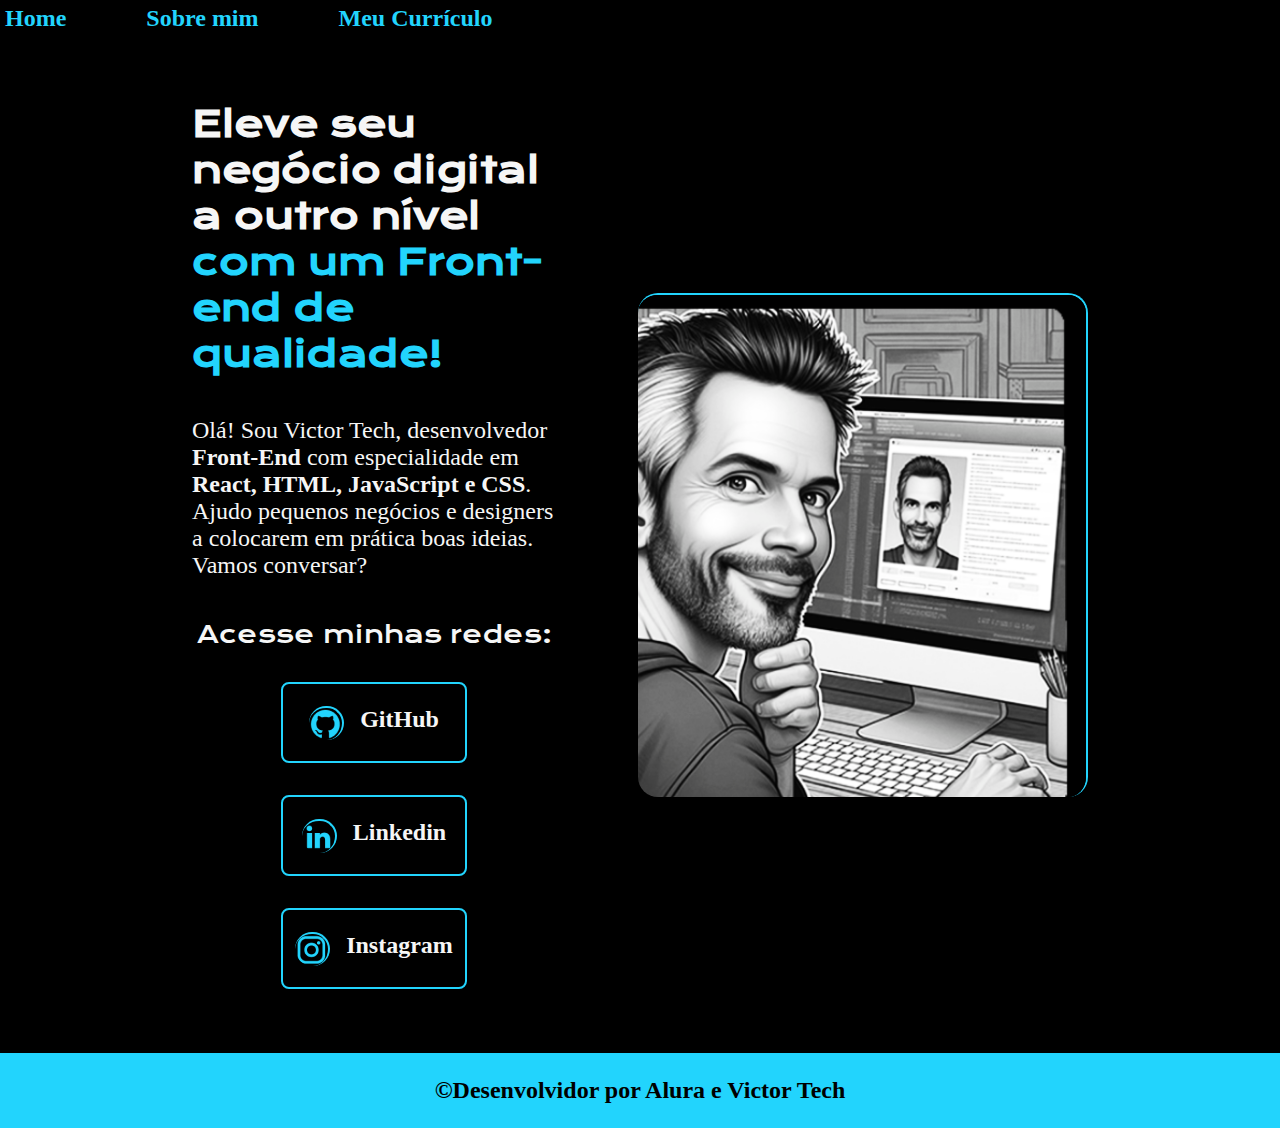
==== index.html @ aeaf6c77 "Add files via upload" ====
<!DOCTYPE html>
<html lang="pt-br">
    <head>
        <meta charset="UTF-8">
        <meta http-equiv="x-ua-compatible" content="IE=edge">
        <meta name="viewport" content="width=device-width, initial-scale=1.0">
         <title>Portifolio da Alura</title>
        <link rel="stylesheet" href="style/estilo.css">
    </head>
    
    <body>
        <header class="cabecalho">  
            <nav class="cabecalho__menu">
           
                <a class="cabecalho__menu__pagina" href="index.html">Home</a>
                <a class="cabecalho__menu__pagina" href="sobre.html">Sobre mim</a>
                <a class="cabecalho__menu__pagina" href="curriculo.html">Meu Currículo</a>
        </nav>
        </header>    
    
        <main class="apresentacao">
          <section class="apresentacao__conteudo">
                 <h1 class="apresentacao__conteudo__titulo">Eleve seu negócio digital a outro nível <strong class="titulo-destaque">com um Front-end de qualidade!</strong></h1>

                 <p class="apresentacao__conteudo__texto" >Olá! Sou Victor Tech, desenvolvedor <strong>Front-End </strong>com especialidade em <strong>React, HTML, JavaScript e CSS</strong>. Ajudo pequenos negócios e designers a colocarem em prática boas ideias. Vamos conversar?</p>

                <div class="apresentacao__links"> 
                     <h2 class="apresentacao__links__subtitulo">Acesse minhas redes:</h2>           
                      <a class="apresentacao__links__navegacao" href="https://github.com/login?        
                      return_to=https%3A%2F%2Fgithub.com%2Fsettings%2Fsecurity">
                          <img src="_imagens/github.png" alt="Minha Pagina do GitHub"> GitHub
                      </a>
                      <a class="apresentacao__links__navegacao" href="https://www.linkedin.com/">
                          <img src="_imagens/linkedin.png" alt="Minha pagina do Linkedin"> Linkedin</a>
                      <a class="apresentacao__links__navegacao" href="https://www.instagram.com/"> 
                          <img src="_imagens/instagram.png" alt="MInha pagina do instragram">  Instagram</a>
            </div>
         </section>


            <img class="apresentacao__imagem" src="_imagens/deve-tech.png" alt="imagem-dev">
            
        </main>
        
    
            
        
        <footer>
            <div class="rodape">
                <h4>&copy;Desenvolvidor por Alura e Victor Tech</h4>
               
</a>
            </div>
        </footer>
        
    </body>
</html>
---- style/estilo.css ----
@import url('https://fonts.googleapis.com/css2?family=Krona+One&family=Montserrat+Alternates&family=Montserrat:wght@100..900&display=swap');
*{
    margin: 0;
    padding: 0;
}


.cabecaçlho{ 
    padding: 2% 0% 0% 15% ;
}

.cabecalho__menu{
    display: flex;
    gap: 80px;
    padding: 5px;

}

.cabecalho__menu__pagina{
    font-family:var(--font-secundario);
    font-size: 24px;  
    font-weight: 600; 
    color: var(--cor-terciaria);
    text-decoration: none;
}
:root{
    /* --cor-primaria:#000000; 
    --cor-secundaria:#3C2A21;
    --cor-terciaria:#D5CEA3;
    --cor-hover:#E5E5CB;  */

     /* --cor-primaria:#000000;  
     --cor-secundaria:#3C2A21;
     --cor-terciaria:#D5CEA3;
     --cor-hover:#E5E5CB; 
     --cor-sub:#686D76;   */
     
        /* --cor-primaria: #FA7070;
        --cor-secundaria: #C6EBC5;
        --cor-terciaria: #FBF2CF;
        --cor-hover: #A1C298;
    
     */

    --cor-primaria:#000000;
    --cor-secundaria:#f6f6f6;
    --cor-terciaria:#22d4fd;
    --cor-hover:#272727;
    --cor-sub:#686D76;

    /* --cor-primaria:#F8F4E1; 
     --cor-secundaria:#AF8F6F; 
     --cor-terciaria: #74512D; 
     --cor-hover:  #543310; */

    /* --cor-primaria:#240750;
     --cor-secundaria:#344C64; 
     --cor-terciaria:#2F58CD; 
     --cor-hover:#f9f9f9; */

     /* --cor-primaria:#6F4E37;
     --cor-secundaria:#A67B5B; 
     --cor-terciaria:#ECB176; 
     --cor-hover:#FED8B1; */
   
    --font-primario: 'krona One', sans-serif;
    --font-secundario: 'montserrat, sans-serife';
}

body{
    /* height: 100vh; */
    box-sizing: border-box;
    background-color: var(--cor-primaria);
    color: var(--cor-secundaria);  
}

.table-one{
    border-collapse: collapse;
    width: 100%;
}

th, td {
    text-align: center;
    padding: 8px;
    border: 1px solid #ddd;
    margin-left: auto;
    margin-right: auto;
    padding: auto;
}

th {
    background-color: var(--cor-sub);
}
.titulo-destaque{
    color:var(--cor-terciaria);
}
.texto-destaque{
    color: #ffffff;
}
   
.apresentacao{
    padding: 5% 15% ;
    display: flex;
    align-items: center;
    justify-content: space-between;
    gap: 82px;
    
}
.apresntacao__link__dados{
    font-size: 20px;
    font-family: var(--font-primario) ;
    color:var(--cor-terciaria);
    text-decoration: none;
    

}

.apresntacao__link__dados__{
    font-size: 1.5rem;
    font-family: var(--font-primario) ;
    color:var(--cor-terciaria);
    text-decoration: none;

}     


.apresentacao__conteudo{
    width: 50%;
    display: flex;
    flex-direction: column;
    gap: 40px;
}

.apresentacao__conteudo__titulo{
    font-size: 2.25rem;
    font-family: var(--font-primario) ;
    color:var(--cor-secundaria      );
    
}
.apresentacao__conteudo__titulo__{
    font-size: 2.25rem;
    font-family: var(--font-primario) ;
    color:var(--cor-sub) ;
}

.apresentacao__conteudo__texto{
    font-size: 24px;
    color: var(--cor-secundaria);
    font-family: var(--font-secundario);
    
    
}

.apresentacao__links{
    display: flex;
    flex-direction: column;
    justify-content: space-between; 
    align-items: center; 
    gap: 32px;
   
}

.apresentacao__links__subtitulo{
    font-family: var(--font-primario);
    font-size: 1.5rem ;
    font-weight: 400;
}
.apresentacao__links__subtitulos__{
    font-size: 1.5rem;
    font-family: var(--font-primario) ;
    color:var(--cor-sub);  
}
.apresentacao__links__subtitulos__tab{
    font-size: 1.5rem;
    font-family: var(--font-primario) ;
    color:var(--cor-sub);  
}  
.listas{
    list-style: none;
    font-size: 1.5rem;
    display: flex;
    color: var(--cor-secundaria);
}

.listas-container{
    font-size: 1.5rem;
    display: flex;
    color: var(--cor-secundaria);
    

}
.lista-titulo{
    text-align: center;
    margin-top: -30px;
    color: var(--cor-terciaria);
}

.lista-one{
    list-style: none;
}

.lista-two{
    list-style: none;
    padding: 0;
    right: 0;
}
.apresentacao__links__navegacao{
    display: flex;
    justify-content: center;
    gap: 16px;
    font-size: 1.5rem;
    font-weight: 600;
    color:var(--cor-secundaria);
    width: 50%;
    text-align: center; 
    border-radius: 8px;
    border: 2px solid var(--cor-terciaria);
    padding: 21.5px 0;
    text-decoration: none;
    font-family: var(--font-secundario);
}
.apresentacao__links__navegacao:hover{
    background-color: var(--cor-hover);
}

.apresentacao__lista__certifica{
    color: var(--cor-secundaria);
}

.apresentacao__imagem{
    width: 50%;

}



.rodape{
   
    padding: 24px;
    background-color: var(--cor-terciaria);
    color: var(--cor-primaria);
    font-family: var(--font-secundario);
    font-size: 1.5rem;
    text-align: center;
    font-weight: 400;
}

@media (max-width: 1200px) {
    .cabecaçlho{
        padding: 10%;
    }
    .cabecalho__menu{
        justify-content: center;
    }
    .apresentacao{
        flex-direction: column-reverse;
        padding: 5%;
    }
    .apresentacao__conteudo{
        width: auto;
    }
}


img{
    
    border-top: 2px solid var(--cor-terciaria);
    border-right: 2px solid var(--cor-terciaria);
    border-radius: 20px;
}
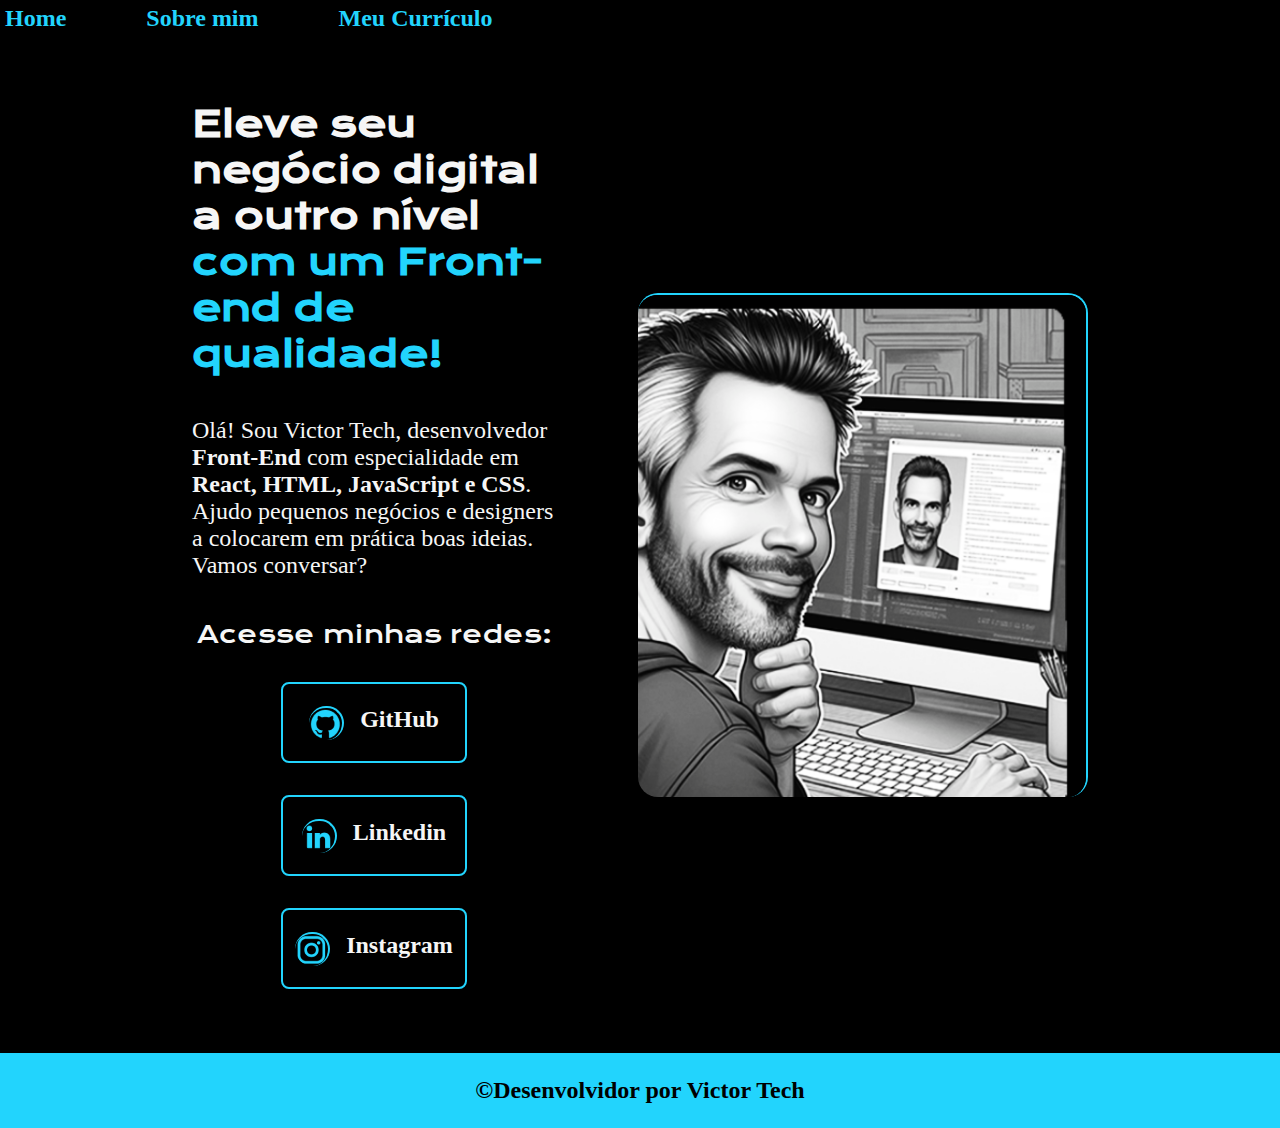
==== commit 55edeb83: "Update index.html" ====
--- a/index.html
+++ b/index.html
@@ -47,11 +47,11 @@
         
         <footer>
             <div class="rodape">
-                <h4>&copy;Desenvolvidor por Alura e Victor Tech</h4>
+                <h4>&copy;Desenvolvidor por Victor Tech</h4>
                
 </a>
             </div>
         </footer>
         
     </body>
-</html>+</html>
--- a/style/estilo.css
+++ b/style/estilo.css
@@ -111,7 +111,11 @@
     font-family: var(--font-primario) ;
     color:var(--cor-terciaria);
     text-decoration: none;
-    
+     display: flex;
+    flex-direction: column;
+    justify-content: space-between; 
+    align-items: center; 
+    gap: 32px;
 
 }
 
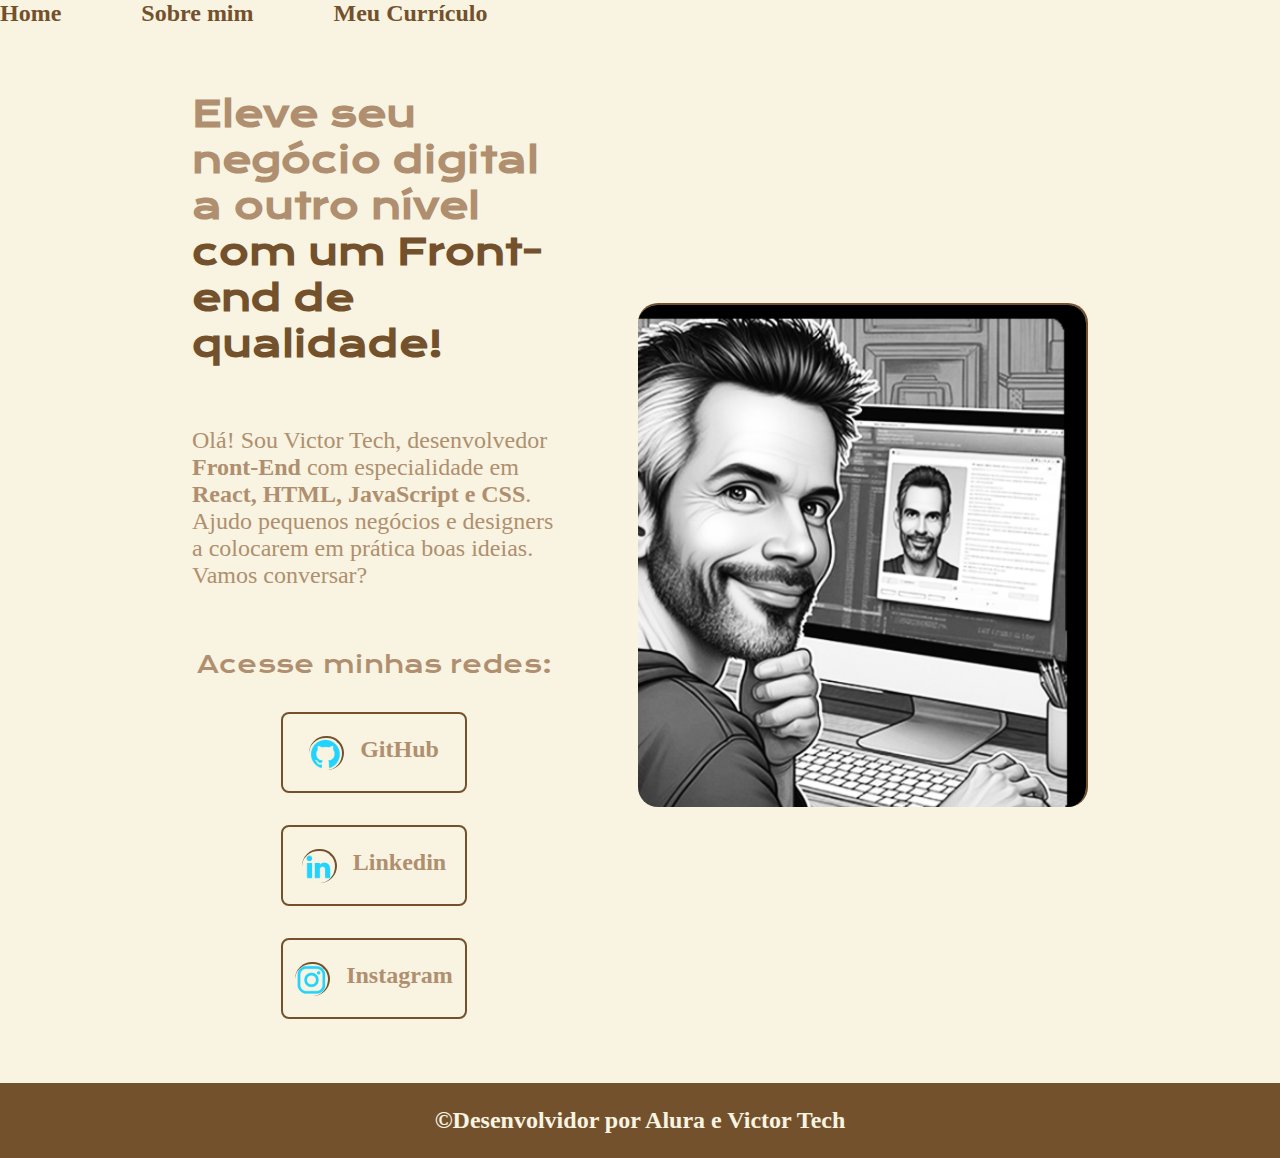
==== commit a01242a4: "Add files via upload" ====
--- a/index.html
+++ b/index.html
@@ -47,11 +47,11 @@
         
         <footer>
             <div class="rodape">
-                <h4>&copy;Desenvolvidor por Victor Tech</h4>
+                <h4>&copy;Desenvolvidor por Alura e Victor Tech</h4>
                
 </a>
             </div>
         </footer>
         
     </body>
-</html>
+</html>--- a/style/estilo.css
+++ b/style/estilo.css
@@ -12,13 +12,13 @@
 .cabecalho__menu{
     display: flex;
     gap: 80px;
-    padding: 5px;
+    
 
 }
 
 .cabecalho__menu__pagina{
     font-family:var(--font-secundario);
-    font-size: 24px;  
+    font-size: 1.5rem;  
     font-weight: 600; 
     color: var(--cor-terciaria);
     text-decoration: none;
@@ -42,18 +42,18 @@
     
      */
 
-    --cor-primaria:#000000;
+    /* --cor-primaria:#000000;
     --cor-secundaria:#f6f6f6;
     --cor-terciaria:#22d4fd;
     --cor-hover:#272727;
-    --cor-sub:#686D76;
-
-    /* --cor-primaria:#F8F4E1; 
+    --cor-sub:#686D76; */
+
+    --cor-primaria:#F8F4E1; 
      --cor-secundaria:#AF8F6F; 
      --cor-terciaria: #74512D; 
-     --cor-hover:  #543310; */
-
-    /* --cor-primaria:#240750;
+     --cor-hover:  #543310;
+/* 
+    --cor-primaria:#240750;
      --cor-secundaria:#344C64; 
      --cor-terciaria:#2F58CD; 
      --cor-hover:#f9f9f9; */
@@ -107,15 +107,16 @@
     
 }
 .apresntacao__link__dados{
-    font-size: 20px;
+    font-size: 1.4rem;
     font-family: var(--font-primario) ;
     color:var(--cor-terciaria);
     text-decoration: none;
-     display: flex;
+    display: flex;
     flex-direction: column;
     justify-content: space-between; 
     align-items: center; 
     gap: 32px;
+    
 
 }
 
@@ -132,7 +133,7 @@
     width: 50%;
     display: flex;
     flex-direction: column;
-    gap: 40px;
+    gap: 60px;
 }
 
 .apresentacao__conteudo__titulo{
@@ -148,7 +149,7 @@
 }
 
 .apresentacao__conteudo__texto{
-    font-size: 24px;
+    font-size: 1.5rem;
     color: var(--cor-secundaria);
     font-family: var(--font-secundario);
     
@@ -249,7 +250,7 @@
     font-weight: 400;
 }
 
-@media (max-width: 1200px) {
+@media (max-width: 1250px) {
     .cabecaçlho{
         padding: 10%;
     }
@@ -258,10 +259,15 @@
     }
     .apresentacao{
         flex-direction: column-reverse;
-        padding: 5%;
+        padding: 8%;
     }
     .apresentacao__conteudo{
         width: auto;
+        
+    }
+    .apresentacao__conteudo__titulo__{
+        justify-content: center;
+
     }
 }
 
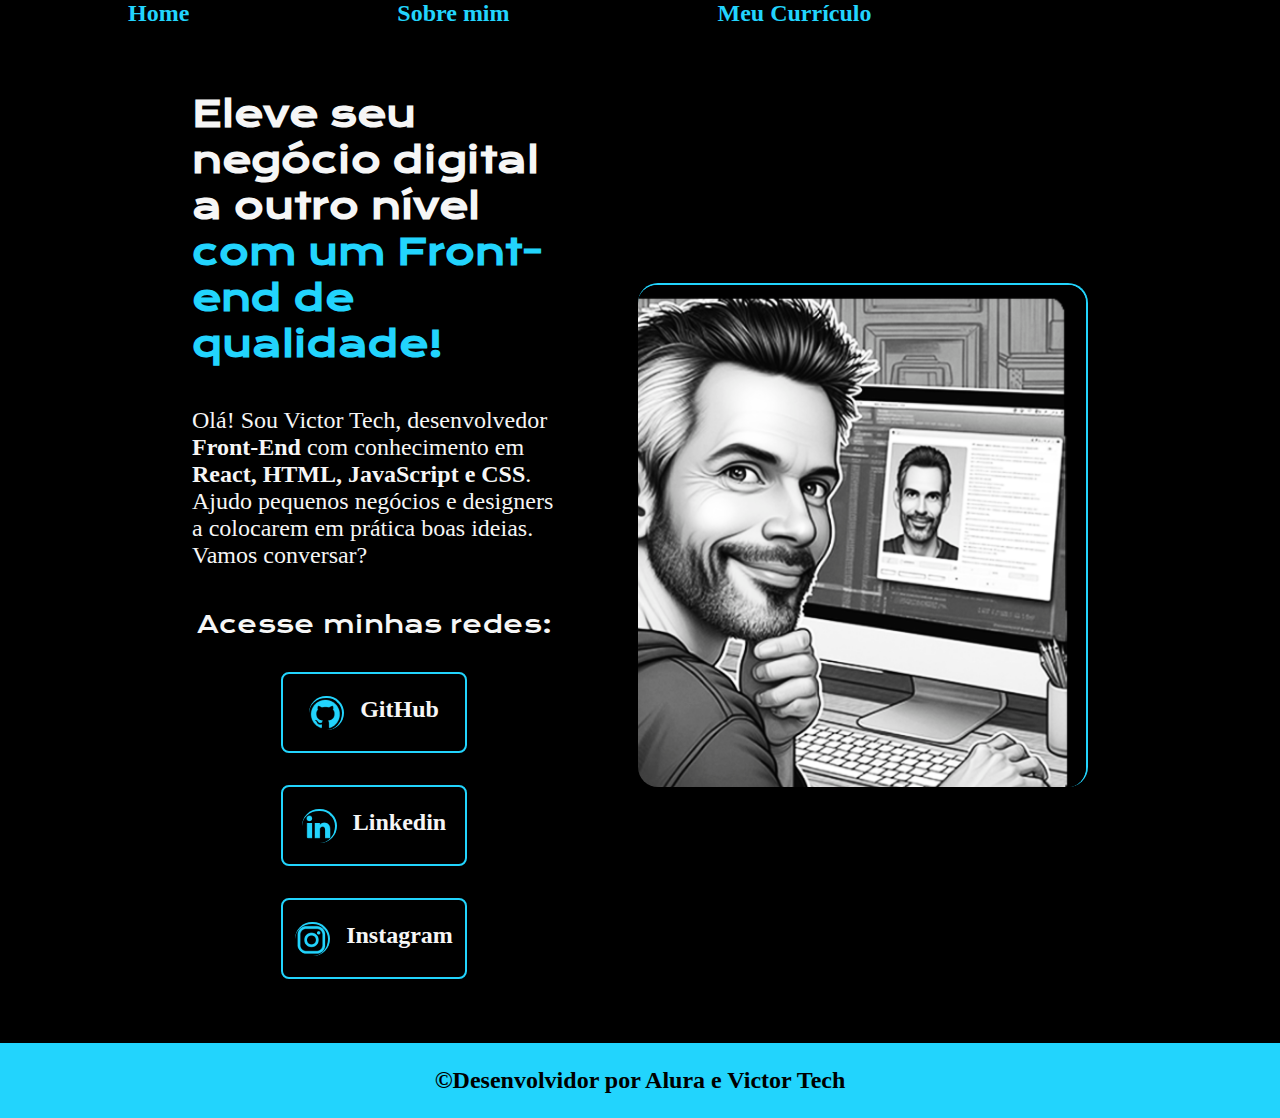
==== commit cff2a00c: "Update index.html" ====
--- a/index.html
+++ b/index.html
@@ -4,7 +4,7 @@
         <meta charset="UTF-8">
         <meta http-equiv="x-ua-compatible" content="IE=edge">
         <meta name="viewport" content="width=device-width, initial-scale=1.0">
-         <title>Portifolio da Alura</title>
+         <title>Meu Portifólio</title>
         <link rel="stylesheet" href="style/estilo.css">
     </head>
     
@@ -22,7 +22,7 @@
           <section class="apresentacao__conteudo">
                  <h1 class="apresentacao__conteudo__titulo">Eleve seu negócio digital a outro nível <strong class="titulo-destaque">com um Front-end de qualidade!</strong></h1>
 
-                 <p class="apresentacao__conteudo__texto" >Olá! Sou Victor Tech, desenvolvedor <strong>Front-End </strong>com especialidade em <strong>React, HTML, JavaScript e CSS</strong>. Ajudo pequenos negócios e designers a colocarem em prática boas ideias. Vamos conversar?</p>
+                 <p class="apresentacao__conteudo__texto" >Olá! Sou Victor Tech, desenvolvedor <strong>Front-End </strong>com conhecimento em <strong>React, HTML, JavaScript e CSS</strong>. Ajudo pequenos negócios e designers a colocarem em prática boas ideias. Vamos conversar?</p>
 
                 <div class="apresentacao__links"> 
                      <h2 class="apresentacao__links__subtitulo">Acesse minhas redes:</h2>           
@@ -54,4 +54,4 @@
         </footer>
         
     </body>
-</html>+</html>
--- a/style/estilo.css
+++ b/style/estilo.css
@@ -12,6 +12,9 @@
 .cabecalho__menu{
     display: flex;
     gap: 80px;
+   
+    
+    
     
 
 }
@@ -22,6 +25,12 @@
     font-weight: 600; 
     color: var(--cor-terciaria);
     text-decoration: none;
+    margin-left: 10%;
+   
+    
+    
+    
+    
 }
 :root{
     /* --cor-primaria:#000000; 
@@ -42,16 +51,16 @@
     
      */
 
-    /* --cor-primaria:#000000;
+    --cor-primaria:#000000;
     --cor-secundaria:#f6f6f6;
     --cor-terciaria:#22d4fd;
     --cor-hover:#272727;
-    --cor-sub:#686D76; */
-
+    --cor-sub:#686D76;
+/* 
     --cor-primaria:#F8F4E1; 
      --cor-secundaria:#AF8F6F; 
      --cor-terciaria: #74512D; 
-     --cor-hover:  #543310;
+     --cor-hover:  #543310; */
 /* 
     --cor-primaria:#240750;
      --cor-secundaria:#344C64; 
@@ -75,11 +84,12 @@
 }
 
 .table-one{
-    border-collapse: collapse;
-    width: 100%;
-}
-
-th, td {
+    display: flex;
+    flex-direction: column;
+   
+}
+
+th, td{
     text-align: center;
     padding: 8px;
     border: 1px solid #ddd;
@@ -89,7 +99,7 @@
 }
 
 th {
-    background-color: var(--cor-sub);
+    background-color: var(--cor-sub); 
 }
 .titulo-destaque{
     color:var(--cor-terciaria);
@@ -133,7 +143,9 @@
     width: 50%;
     display: flex;
     flex-direction: column;
-    gap: 60px;
+    gap: 40px;
+    margin-left: 0%;
+    margin-right: 0%;
 }
 
 .apresentacao__conteudo__titulo{
@@ -187,13 +199,24 @@
     color: var(--cor-secundaria);
 }
 
-.listas-container{
+.listas__container{
     font-size: 1.5rem;
     display: flex;
     color: var(--cor-secundaria);
-    
-
-}
+    flex-direction: column;
+    justify-content: center;
+    
+}
+
+.table__titulo__two{
+    display: flex;
+}    
+
+.table__titulo__two caption{
+    display: flex;
+    text-align: center;
+}
+
 .lista-titulo{
     text-align: center;
     margin-top: -30px;
@@ -233,7 +256,7 @@
 }
 
 .apresentacao__imagem{
-    width: 50%;
+    width: 50%;  
 
 }
 
@@ -250,12 +273,21 @@
     font-weight: 400;
 }
 
-@media (max-width: 1250px) {
+@media (max-width: 1200px) {
     .cabecaçlho{
         padding: 10%;
     }
     .cabecalho__menu{
         justify-content: center;
+       
+    }
+    .cabecalho__menu__pagina{
+        margin-left: -20px;
+        margin-right: -45px;
+        
+      
+        
+        
     }
     .apresentacao{
         flex-direction: column-reverse;
@@ -263,6 +295,9 @@
     }
     .apresentacao__conteudo{
         width: auto;
+        margin-left: auto;
+        margin-right: auto;
+       
         
     }
     .apresentacao__conteudo__titulo__{
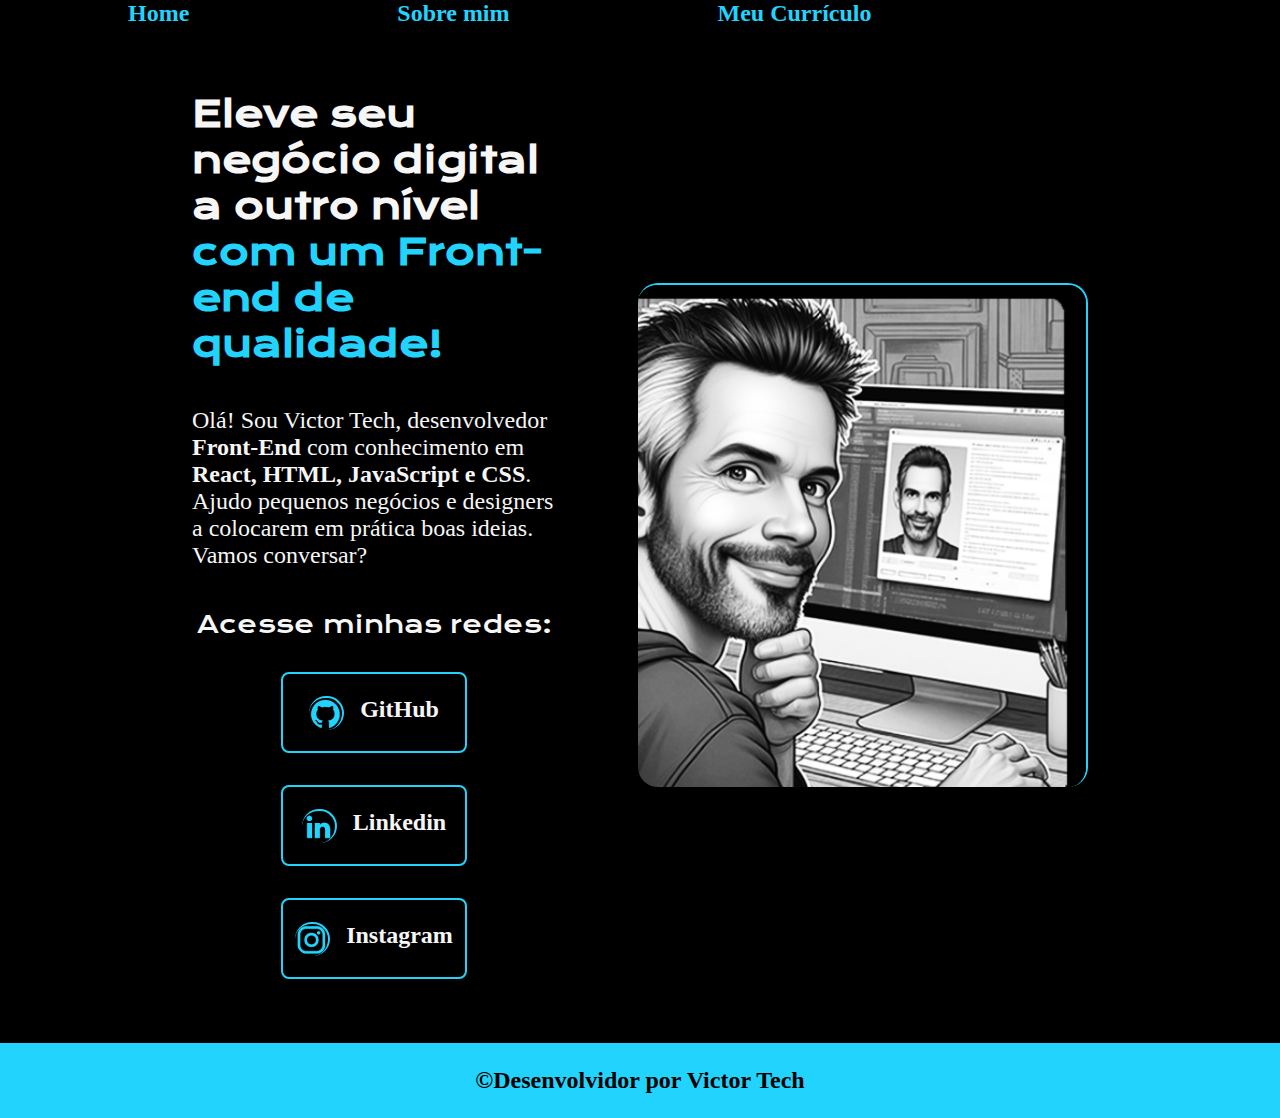
==== commit 73fea04e: "Update index.html" ====
--- a/index.html
+++ b/index.html
@@ -47,7 +47,7 @@
         
         <footer>
             <div class="rodape">
-                <h4>&copy;Desenvolvidor por Alura e Victor Tech</h4>
+                <h4>&copy;Desenvolvidor por Victor Tech</h4>
                
 </a>
             </div>
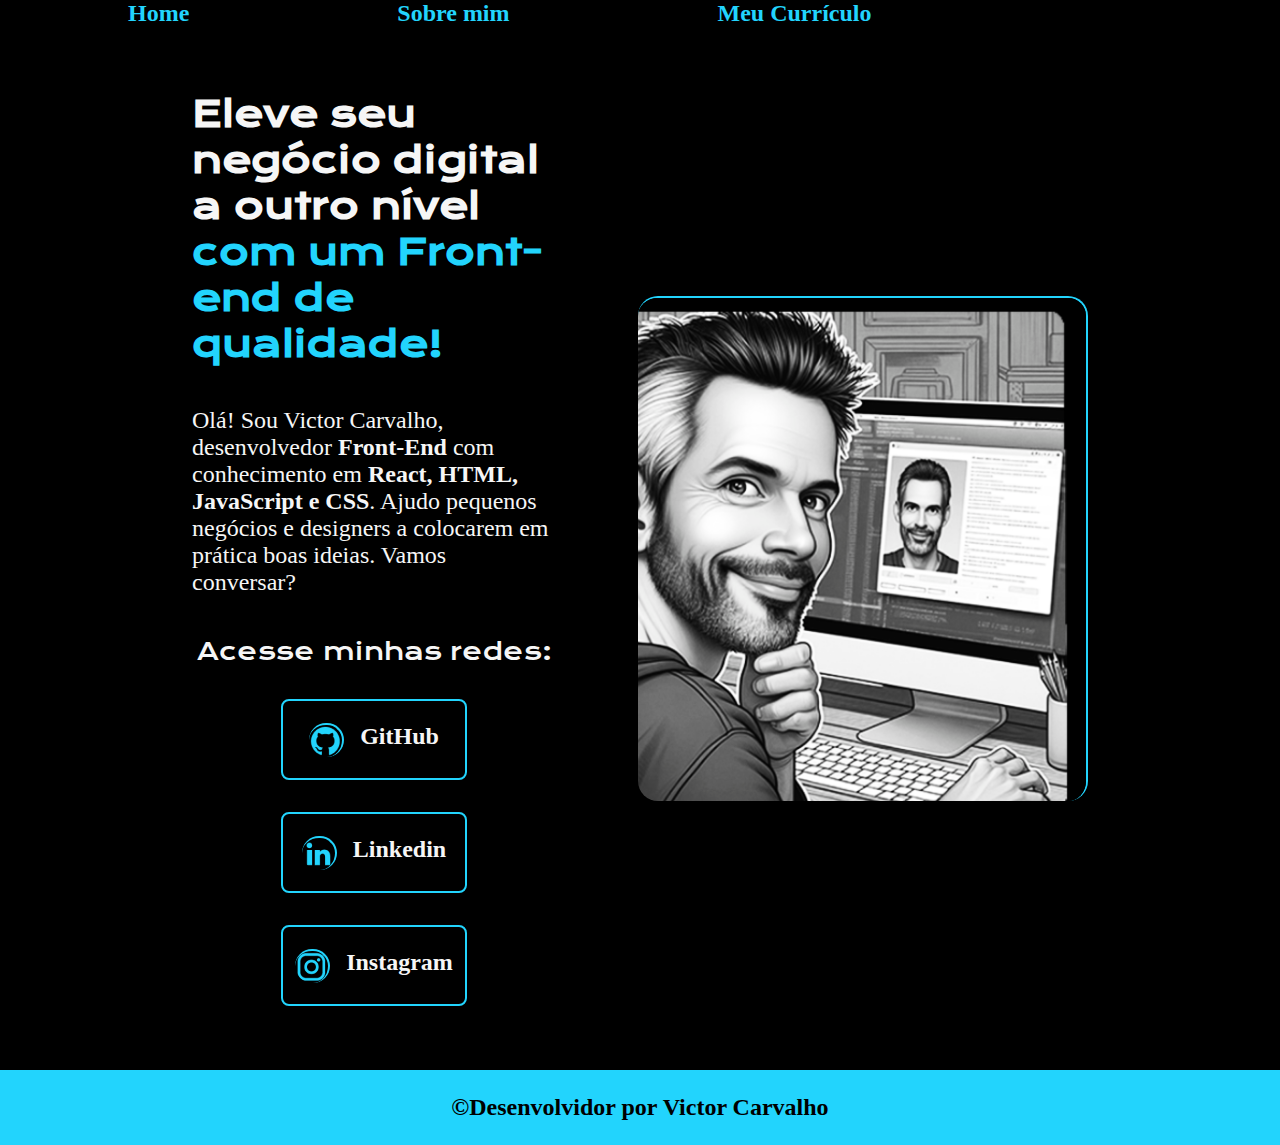
==== commit 546ace1c: "Update index.html" ====
--- a/index.html
+++ b/index.html
@@ -22,7 +22,7 @@
           <section class="apresentacao__conteudo">
                  <h1 class="apresentacao__conteudo__titulo">Eleve seu negócio digital a outro nível <strong class="titulo-destaque">com um Front-end de qualidade!</strong></h1>
 
-                 <p class="apresentacao__conteudo__texto" >Olá! Sou Victor Tech, desenvolvedor <strong>Front-End </strong>com conhecimento em <strong>React, HTML, JavaScript e CSS</strong>. Ajudo pequenos negócios e designers a colocarem em prática boas ideias. Vamos conversar?</p>
+                 <p class="apresentacao__conteudo__texto" >Olá! Sou Victor Carvalho, desenvolvedor <strong>Front-End </strong>com conhecimento em <strong>React, HTML, JavaScript e CSS</strong>. Ajudo pequenos negócios e designers a colocarem em prática boas ideias. Vamos conversar?</p>
 
                 <div class="apresentacao__links"> 
                      <h2 class="apresentacao__links__subtitulo">Acesse minhas redes:</h2>           
@@ -47,7 +47,7 @@
         
         <footer>
             <div class="rodape">
-                <h4>&copy;Desenvolvidor por Victor Tech</h4>
+                <h4>&copy;Desenvolvidor por Victor Carvalho</h4>
                
 </a>
             </div>
